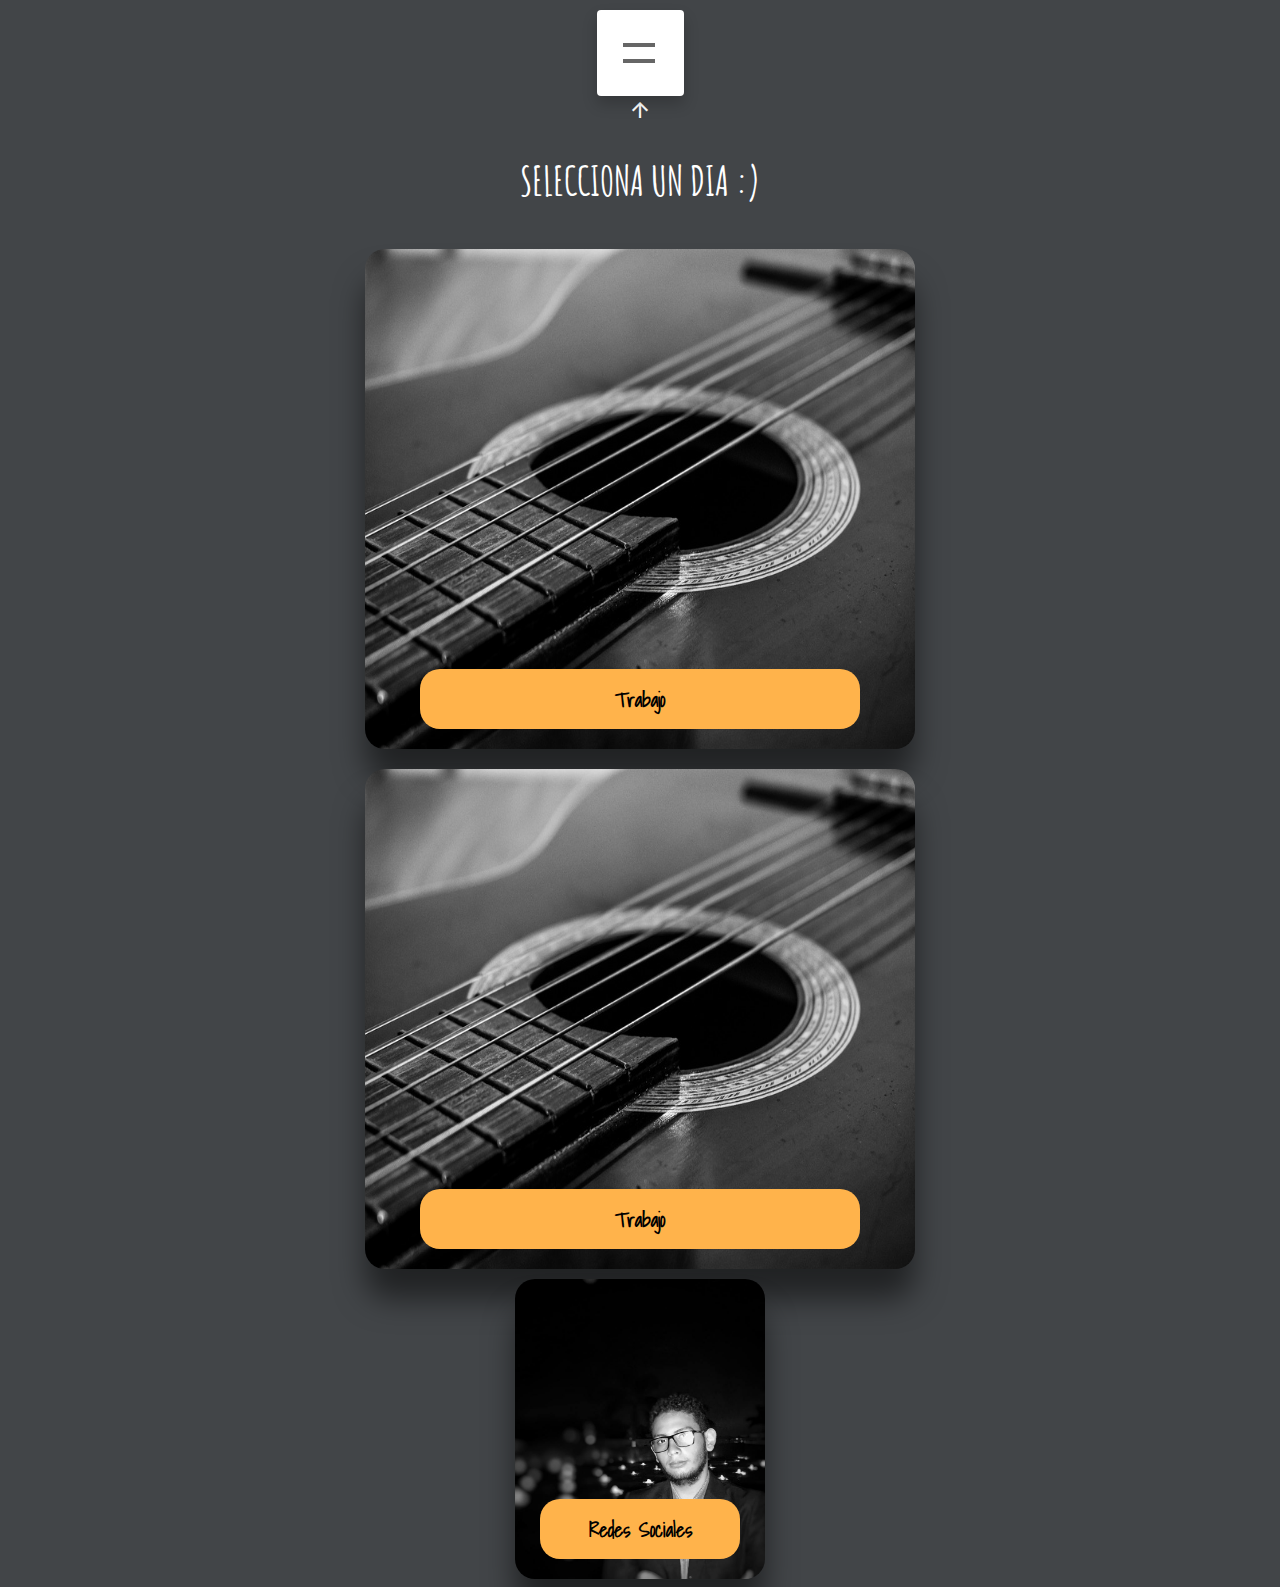
==== index.html @ 3bb5707f "Fix View Mobile" ====
<!DOCTYPE html>
<html lang="en">
<head>
    <meta charset="UTF-8">
    <meta name="viewport" content="width=device-width, initial-scale=1.0">
    <meta http-equiv="X-UA-Compatible" content="ie=edge">
    <link rel="stylesheet" href="style.css">
    <link href="https://fonts.googleapis.com/icon?family=Material+Icons" rel="stylesheet">
    <title>Weekend Blog Fabricio</title>
</head>
<body>
    <nav>
        <div class="navigation">
            <input type="checkbox" name="">
            <span></span>
            <span></span>
            <ul class="menu">
                <li><a href="#">Lunes</a></li>
                <li><a href="#">Martes</a></li>
                <li><a href="#">miercoles</a></li>
                <li><a href="#">jueves</a></li>
                <li><a href="#">viernes</a></li>
            </ul>

        </div>
    </nav>
    <div class="indications">
        <i class="material-icons">
            arrow_upward
        </i>
        <h2>Selecciona un dia :)</h2>
    </div>  
    <main>      
        <div class="card-info-container">
            <div class="box">
                <div class="ImgBx">
                    <img src="img/img1.jpg" alt="desktop">
                </div>
                <div class="content">
                    <h3>Trabajo</h3>
                    <P class="info-1">Lorem ipsum dolor, sit amet consectetur adipisicing elit. Sit tenetur commodi non delectus, recusandae nostrum provident soluta totam corrupti ratione maxime fuga ad placeat rem deleniti quibusdam accusamus nesciunt neque!</P>
                </div>
            </div>         
        </div>  
        
        <div class="card-info-container">
            <div class="box">
                <div class="ImgBx">
                    <img src="img/img1.jpg" alt="desktop">
                </div>
                <div class="content">
                    <h3>Trabajo</h3>
                    <P class="info-1">Lorem ipsum dolor, sit amet consectetur adipisicing elit. Sit tenetur commodi non delectus, recusandae nostrum provident soluta totam corrupti ratione maxime fuga ad placeat rem deleniti quibusdam accusamus nesciunt neque!</P>
                </div>
            </div>         
        </div>
        <div class="card-info-container">
            <div class="social-media">
                <div class="ImgBx">
                    <img src="img/imgSocial.jpg" alt="desktop">
                </div>
                <div class="content">
                    <h3>Redes Sociales</h3>
                    <P class="info-1">Lorem ipsum dolor, sit amet consectetur adipisicing elit. Sit tenetur commodi non delectus, recusandae nostrum provident soluta totam corrupti ratione maxime fuga ad placeat rem deleniti quibusdam accusamus nesciunt neque!</P>
                </div>
            </div>         
        </div>
    </main>
    
</body>
</html>
---- style.css ----
@import url('https://fonts.googleapis.com/css?family=Francois+One&display=swap');
@import url('https://fonts.googleapis.com/css?family=Shadows+Into+Light&display=swap');
@import url('https://fonts.googleapis.com/css?family=Amatic+SC&display=swap');
body{
    background: #424548;
}

.material-icons{
    color: white;
}
/*DISENO DE NAVBAR*/
nav{
    margin: 0;
    padding: 0;
    display: flex;
    justify-content: center;
    align-items: center;
    min-height: 70vh;
    background: #424548;
}

.navigation{
    position: relative;
    display: flex;
    justify-content: center;
    align-items: center;
    background:#fff;
    padding: 20px;
    transition: 0.5s;
    border-radius: 4px;
    overflow: hidden;
    box-shadow: 0 8px 15px rgba(0, 0, 0, .2)
}

.menu{
    margin: 0;
    padding: 0;
    width: 0;
    overflow: hidden;
    display: flex;
    flex-direction: column;
    transition: 0.5s;
}

.menu li{
    list-style: none;
    margin: 0 0 10px 20px;
}

.navigation input:checked ~ .menu{
    width: 450px;
}

.menu li a{
    text-decoration: none;
    color: #666;
    text-transform: uppercase;
    font-weight: 600;
    transition: 0.5;
}

.menu li a:hover{
    color: #ffb34b;
}

.navigation input{
    width: 40px;
    height: 40px;
    cursor: pointer;
    opacity: 0;
}

.navigation span{
    position: absolute;
    left: 26px;
    width: 32px;
    height: 4px;
    background: #666;
    pointer-events: none;
    transition: 0.5s;
}

.navigation input:checked ~ span{
    background: #ffb34b;
}

.navigation span:nth-child(2){
    transform: translateY(-8px);
}

.navigation input:checked ~ span:nth-child(2){
    transform: translateY(8px) rotate(45deg);
}

.navigation span:nth-child(3){
    transform: translateY(8px);
}

.navigation input:checked ~ span:nth-child(3){
    transform: translateY(8px) rotate(-45deg);
}
/*DISENO DE NAVBAR*/
main{
    margin: 0;
    padding: 0;
    display: flex;
    flex-direction: column;
    justify-content: center;
    align-items: center;
    min-width: 100v;
}

.indications{
    width: 100%;
    display: flex;
    justify-content: center;
    align-items: center;
    flex-direction: column;
}

.indications h2{
    font-family: 'Amatic SC', cursive;
    color: white;
    font-size: 40px;
    text-transform: uppercase;;
}

/*DISENO DE LAS CARTAS*/
.card-info-container{
    width: 1000px;
    display: flex;
    flex-wrap: wrap;
    justify-content: center;
    border-radius: 20px;
}

.box{
    margin: 10px 0 10px 0;;
    position: relative;
    width: 250px;
    height: 300px;
    border-radius: 25px;
    background: #000;
    box-shadow: 0 30px 30px rgba(0, 0, 0, .5);  
}

.social-media{
    position: relative;
    width: 350px;
    height: 500px;
    border-radius: 25px;
    background: #000;
    box-shadow: 0 30px 30px rgba(0, 0, 0, .5);  
}

.social-media .ImgBx{
    position: absolute;
    top: 0;
    left: 0;
    width: 100%;
    height: 100%;   
}

.social-media .ImgBx img{
    position: absolute;
    top: 0;
    left: 0;
    width: 100%;
    height: 100%;
    border-radius: 20px;
    object-fit: cover;
    transition: 0.5s;   
}

.social-media:hover .ImgBx img{
    opacity: 0;
}

.social-media .content{
    position: absolute;
    bottom: 20px;
    left: 10%;
    width: 80%;
    height: 60px;
    border-radius: 20px;
    background: #ffb34b;
    transition: 0.5s;
    overflow: hidden;

    padding: 15px;
    box-sizing: border-box;

}

.social-media:hover .content{
    width: 100%;
    height: 100%;
    bottom: 0;
    left: 0;
    border-radius: 20px;
    
}

.social-media .content h3{
    font-family: 'Shadows Into Light', cursive;
    margin: 0;
    padding: 0;
    font-size: 20px;
    text-align: center;
}


.social-media .content p{
    margin: 10 0 0;
    padding: 0;
    opacity: 0;
    line-height: 1.2em;
    transition: 0.5s;
    text-align: center;
    font-size: 10px;
}

.box:hover .content p{
    opacity: 1;
    transition-delay: 0.5s;
    
}

.box .ImgBx{
    position: absolute;
    top: 0;
    left: 0;
    width: 100%;
    height: 100%;   
}

.box .ImgBx img{
    position: absolute;
    top: 0;
    left: 0;
    width: 100%;
    height: 100%;
    border-radius: 20px;
    object-fit: fill;
    transition: 0.5s;   
}

.box:hover .ImgBx img{
    opacity: 0;
}

.box .content{
    position: absolute;
    bottom: 20px;
    left: 10%;
    width: 80%;
    height: 60px;
    border-radius: 20px;
    background: #ffb34b;
    transition: 0.5s;
    overflow: hidden;

    padding: 15px;
    box-sizing: border-box;

}

.box:hover .content{
    width: 100%;
    height: 100%;
    bottom: 0;
    left: 0;
    border-radius: 20px;
    
}

.box .content h3{
    font-family: 'Shadows Into Light', cursive;
    margin: 0;
    padding: 0;
    font-size: 20px;
    text-align: center;
}


.box .content p{
    margin: 10 0 0;
    padding: 0;
    opacity: 0;
    line-height: 1.2em;
    transition: 0.5s;
    text-align: center;
    font-size: 15px;
}

.box:hover .content p{
    opacity: 1;
    transition-delay: 0.5s;
    
}
/*FIN DISENO DE LAS CARTAS*/

@media only screen and (min-width: 768px) {
    nav{
        min-height: 10vh;       
    }

    .menu{
        flex-direction: row;
    }
    main{
        flex-direction: row;
        flex-wrap: wrap;
    }

    .box{
        width: 350px;
        height: 400px;
    }
    
    .social-media{
        width: 250px;
        height: 300px;
    }
    
}
@media only screen and (min-width: 1024px) {
    /*DISENO DE NAVBAR*/
main{
    margin: 0;
    padding: 0;
    display: flex;
    justify-content: center;
    align-items: center;
    min-width: 100v;
}

.indications{
    width: 100%;
    display: flex;
    justify-content: center;
    align-items: center;
    flex-direction: column;
}

.indications h2{
    font-family: 'Amatic SC', cursive;
    color: white;
    font-size: 40px;
    text-transform: uppercase;;
}

/*DISENO DE LAS CARTAS*/
.card-info-container{
    width: 1000px;
    display: flex;
    flex-wrap: wrap;
    justify-content: center;
    border-radius: 20px;
}

.box{
    position: relative;
    width: 550px;
    height: 500px;
    border-radius: 25px;
    background: #000;
    box-shadow: 0 30px 30px rgba(0, 0, 0, .5);  
}




/*@media only screen and (min-width: 1440px) {}*/
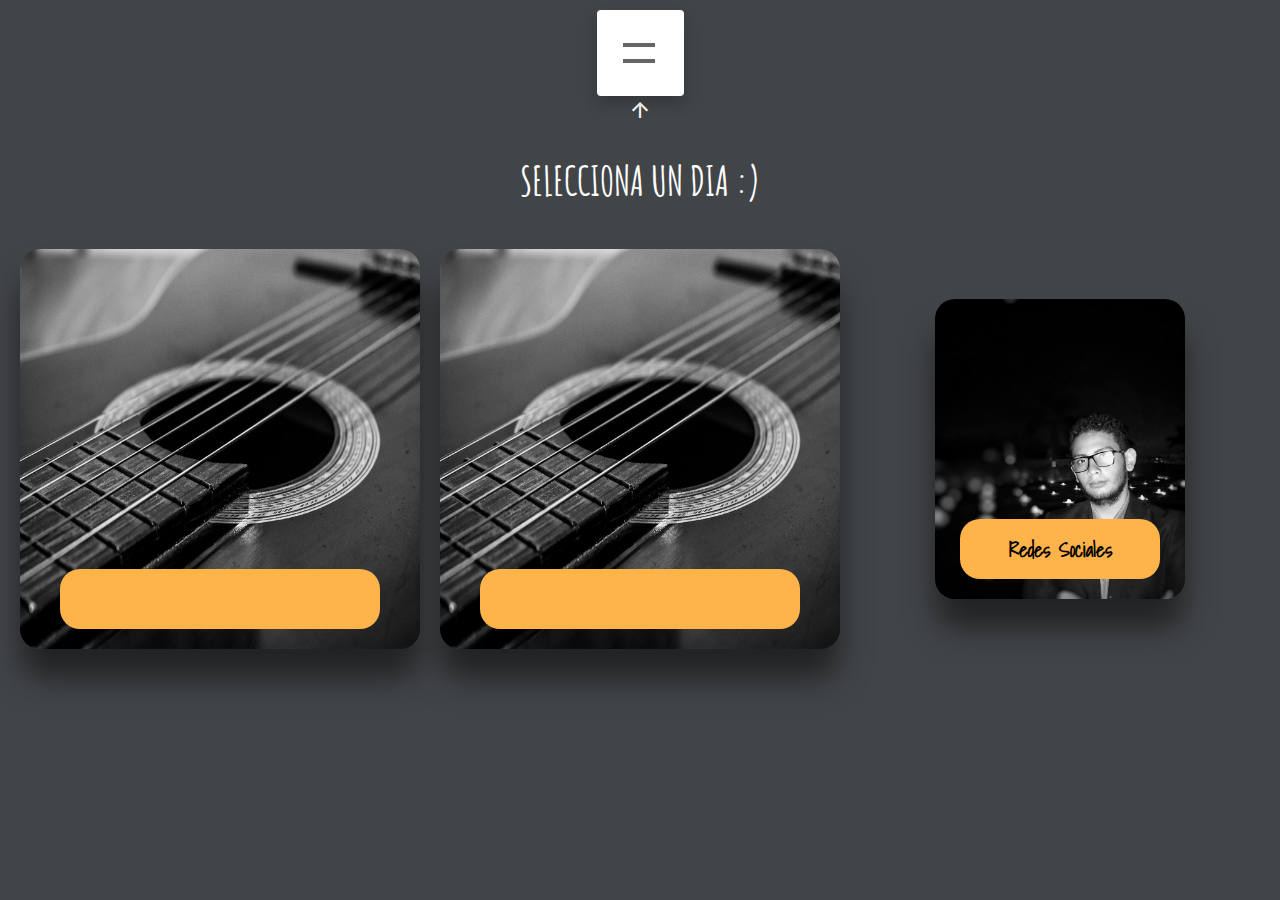
==== commit 292e0ec9: "Add info dia Lunes" ====
--- a/index.html
+++ b/index.html
@@ -15,11 +15,11 @@
             <span></span>
             <span></span>
             <ul class="menu">
-                <li><a href="#">Lunes</a></li>
-                <li><a href="#">Martes</a></li>
-                <li><a href="#">miercoles</a></li>
-                <li><a href="#">jueves</a></li>
-                <li><a href="#">viernes</a></li>
+                <li><a href="#" id="lunes">Lunes</a></li>
+                <li><a href="#" id="martes">Martes</a></li>
+                <li><a href="#" id="miercoles">miercoles</a></li>
+                <li><a href="#" id="jueves">jueves</a></li>
+                <li><a href="#" id="viernes">viernes</a></li>
             </ul>
 
         </div>
@@ -28,7 +28,7 @@
         <i class="material-icons">
             arrow_upward
         </i>
-        <h2>Selecciona un dia :)</h2>
+        <h2 id="dia">Selecciona un dia :)</h2>
     </div>  
     <main>      
         <div class="card-info-container">
@@ -37,8 +37,8 @@
                     <img src="img/img1.jpg" alt="desktop">
                 </div>
                 <div class="content">
-                    <h3>Trabajo</h3>
-                    <P class="info-1">Lorem ipsum dolor, sit amet consectetur adipisicing elit. Sit tenetur commodi non delectus, recusandae nostrum provident soluta totam corrupti ratione maxime fuga ad placeat rem deleniti quibusdam accusamus nesciunt neque!</P>
+                    <h3 id="title1"></h3>
+                    <P id="info-1"></P>
                 </div>
             </div>         
         </div>  
@@ -49,8 +49,8 @@
                     <img src="img/img1.jpg" alt="desktop">
                 </div>
                 <div class="content">
-                    <h3>Trabajo</h3>
-                    <P class="info-1">Lorem ipsum dolor, sit amet consectetur adipisicing elit. Sit tenetur commodi non delectus, recusandae nostrum provident soluta totam corrupti ratione maxime fuga ad placeat rem deleniti quibusdam accusamus nesciunt neque!</P>
+                    <h3 id="title2"></h3>
+                    <P id="info-2"></P>
                 </div>
             </div>         
         </div>
@@ -61,11 +61,12 @@
                 </div>
                 <div class="content">
                     <h3>Redes Sociales</h3>
-                    <P class="info-1">Lorem ipsum dolor, sit amet consectetur adipisicing elit. Sit tenetur commodi non delectus, recusandae nostrum provident soluta totam corrupti ratione maxime fuga ad placeat rem deleniti quibusdam accusamus nesciunt neque!</P>
+                    <P>@fabri_hernandez12 <br> @fabrihernandez</P>
                 </div>
             </div>         
         </div>
     </main>
     
 </body>
+<script src="main.js"></script>
 </html>--- a/style.css
+++ b/style.css
@@ -211,13 +211,8 @@
 
 
 .social-media .content p{
-    margin: 10 0 0;
-    padding: 0;
-    opacity: 0;
-    line-height: 1.2em;
-    transition: 0.5s;
     text-align: center;
-    font-size: 10px;
+    font-size: 20px;
 }
 
 .box:hover .content p{
@@ -327,32 +322,15 @@
 @media only screen and (min-width: 1024px) {
     /*DISENO DE NAVBAR*/
 main{
-    margin: 0;
-    padding: 0;
-    display: flex;
-    justify-content: center;
-    align-items: center;
-    min-width: 100v;
-}
-
-.indications{
-    width: 100%;
-    display: flex;
-    justify-content: center;
-    align-items: center;
-    flex-direction: column;
-}
-
-.indications h2{
-    font-family: 'Amatic SC', cursive;
-    color: white;
-    font-size: 40px;
-    text-transform: uppercase;;
+    display: flex;  
+    flex-direction: row;
+
 }
 
 /*DISENO DE LAS CARTAS*/
 .card-info-container{
-    width: 1000px;
+    margin: 0 10px ;
+    width: 400px;
     display: flex;
     flex-wrap: wrap;
     justify-content: center;
@@ -360,15 +338,26 @@
 }
 
 .box{
-    position: relative;
-    width: 550px;
-    height: 500px;
-    border-radius: 25px;
-    background: #000;
-    box-shadow: 0 30px 30px rgba(0, 0, 0, .5);  
-}
-
-
-
-
-/*@media only screen and (min-width: 1440px) {}*/+    
+    width: 450px;
+    height: 400px;
+}
+.social-media .content h3{
+
+    font-size: 20px;
+
+}
+
+.box .content h3{
+
+    font-size: 25px;
+
+}
+
+
+.box .content p{
+
+    font-size: 20px;
+}
+
+}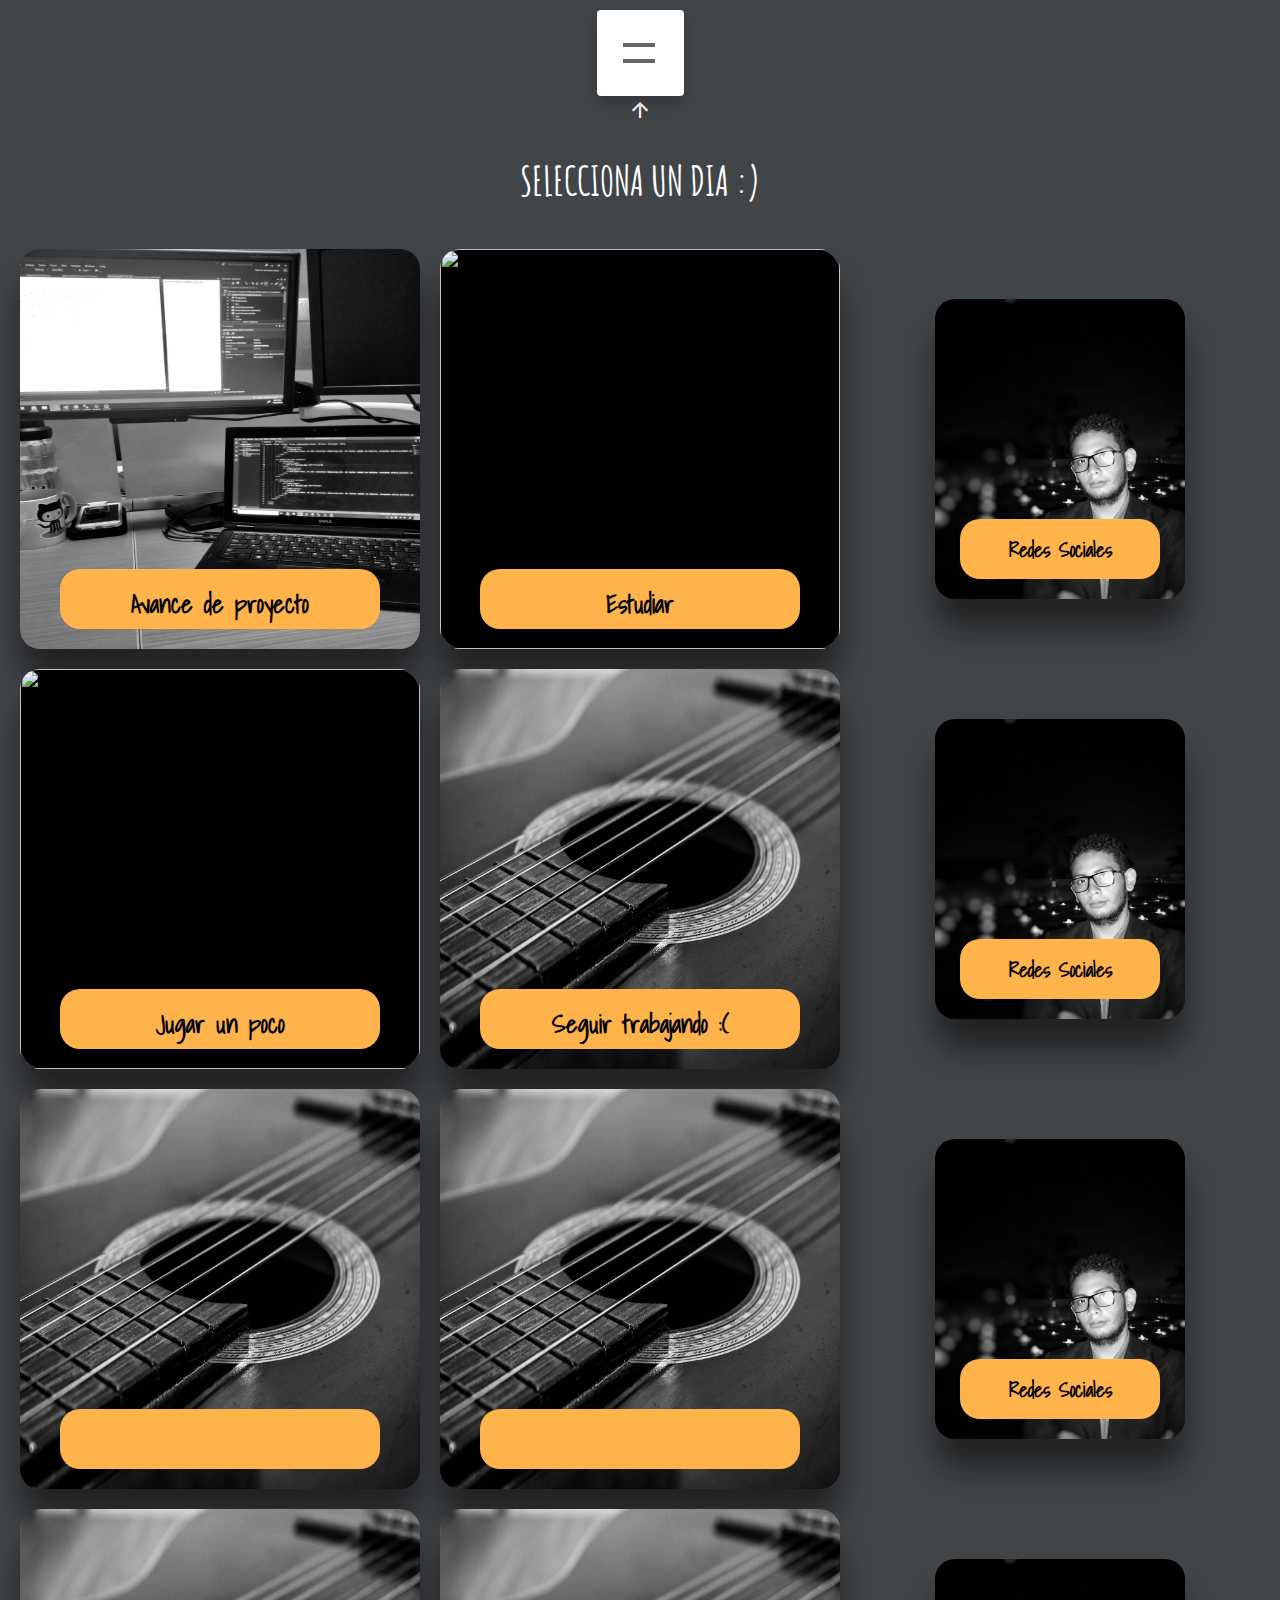
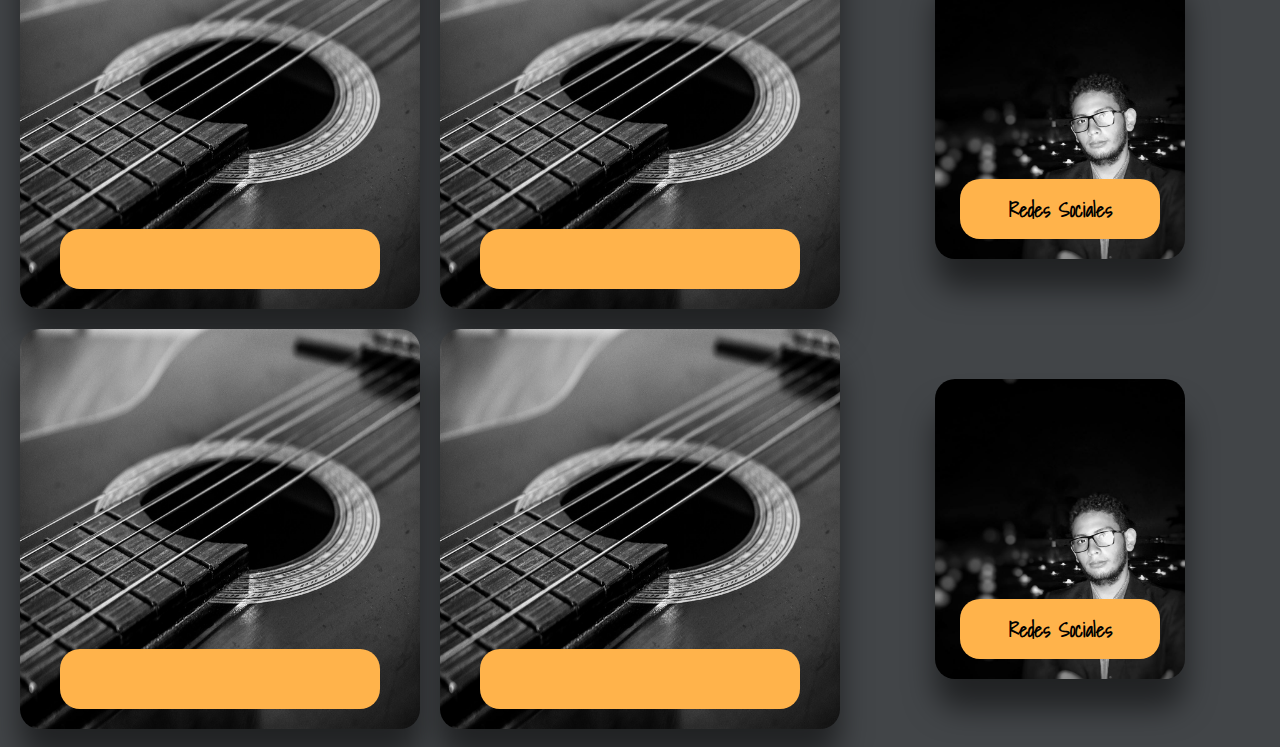
==== commit 29239910: "Add carta para cada dia" ====
--- a/index.html
+++ b/index.html
@@ -1,5 +1,5 @@
 <!DOCTYPE html>
-<html lang="en">
+<html lang="es">
 <head>
     <meta charset="UTF-8">
     <meta name="viewport" content="width=device-width, initial-scale=1.0">
@@ -31,30 +31,30 @@
         <h2 id="dia">Selecciona un dia :)</h2>
     </div>  
     <main>      
-        <div class="card-info-container">
+        <div class="card-info-container" id="lunesCard">
             <div class="box">
                 <div class="ImgBx">
-                    <img src="img/img1.jpg" alt="desktop">
+                    <img src="img/imgLunes1.jpeg">
                 </div>
                 <div class="content">
-                    <h3 id="title1"></h3>
-                    <P id="info-1"></P>
+                    <h3>Avance de proyecto</h3>
+                    <P>El dia lunes tuve que dar un anvance a un proyecto que se esta llevando junto con otros companeros, el cual consiste en la creacion de una applicacion de escritorio que permita registrar empleados (a groso modo).</P>
                 </div>
             </div>         
         </div>  
         
-        <div class="card-info-container">
+        <div class="card-info-container" id="lunesCard">
             <div class="box">
                 <div class="ImgBx">
-                    <img src="img/img1.jpg" alt="desktop">
+                    <img src="">
                 </div>
                 <div class="content">
-                    <h3 id="title2"></h3>
-                    <P id="info-2"></P>
+                    <h3>Estudiar</h3>
+                    <P>Inicio de semana inicio de clases, dentro de un par de dias tengo que presentar un examen y la verdad no me siento muy preparado...</P>
                 </div>
             </div>         
         </div>
-        <div class="card-info-container">
+        <div class="card-info-container" id="lunesCard">
             <div class="social-media">
                 <div class="ImgBx">
                     <img src="img/imgSocial.jpg" alt="desktop">
@@ -65,6 +65,146 @@
                 </div>
             </div>         
         </div>
+
+        <div class="card-info-container" id="martesCard">
+                <div class="box">
+                    <div class="ImgBx">
+                        <img src="">
+                    </div>
+                    <div class="content">
+                        <h3>Jugar un poco</h3>
+                        <P>Siempre jugar un poco viene genial para no moririse de estres, a pesar de ser malo me la paso bien.</P>
+                    </div>
+                </div>         
+            </div>  
+            
+            <div class="card-info-container" id="martesCard">
+                <div class="box">
+                    <div class="ImgBx">
+                        <img src="img/img1.jpg">
+                    </div>
+                    <div class="content">
+                        <h3>Seguir trabajando :(</h3>
+                        <P id="info-2"></P>
+                    </div>
+                </div>         
+            </div>
+            <div class="card-info-container" id="martesCard">
+                <div class="social-media">
+                    <div class="ImgBx">
+                        <img src="img/imgSocial.jpg" alt="desktop">
+                    </div>
+                    <div class="content">
+                        <h3>Redes Sociales</h3>
+                        <P>@fabri_hernandez12 <br> @fabrihernandez</P>
+                    </div>
+                </div>         
+            </div>
+
+            <div class="card-info-container" id="miercolesCard">
+                    <div class="box">
+                        <div class="ImgBx">
+                            <img src="img/img1.jpg" id="img1">
+                        </div>
+                        <div class="content">
+                            <h3 id="title1"></h3>
+                            <P id="info-1"></P>
+                        </div>
+                    </div>         
+                </div>  
+                
+                <div class="card-info-container" id="miercolesCard">
+                    <div class="box">
+                        <div class="ImgBx">
+                            <img src="img/img1.jpg" id="img2">
+                        </div>
+                        <div class="content">
+                            <h3 id="title2"></h3>
+                            <P id="info-2"></P>
+                        </div>
+                    </div>         
+                </div>
+                <div class="card-info-container" id="miercolesCard">
+                    <div class="social-media">
+                        <div class="ImgBx">
+                            <img src="img/imgSocial.jpg" alt="desktop">
+                        </div>
+                        <div class="content">
+                            <h3>Redes Sociales</h3>
+                            <P>@fabri_hernandez12 <br> @fabrihernandez</P>
+                        </div>
+                    </div>         
+                </div>
+
+                <div class="card-info-container" id="juevesCard">
+                        <div class="box">
+                            <div class="ImgBx">
+                                <img src="img/img1.jpg" id="img1">
+                            </div>
+                            <div class="content">
+                                <h3 id="title1"></h3>
+                                <P id="info-1"></P>
+                            </div>
+                        </div>         
+                    </div>  
+                    
+                    <div class="card-info-container" id="juevesCard">
+                        <div class="box">
+                            <div class="ImgBx">
+                                <img src="img/img1.jpg" id="img2">
+                            </div>
+                            <div class="content">
+                                <h3 id="title2"></h3>
+                                <P id="info-2"></P>
+                            </div>
+                        </div>         
+                    </div>
+                    <div class="card-info-container" id="juevesCard">
+                        <div class="social-media">
+                            <div class="ImgBx">
+                                <img src="img/imgSocial.jpg" alt="desktop">
+                            </div>
+                            <div class="content">
+                                <h3>Redes Sociales</h3>
+                                <P>@fabri_hernandez12 <br> @fabrihernandez</P>
+                            </div>
+                        </div>         
+                    </div>
+
+                    <div class="card-info-container" id="viernesCard">
+                            <div class="box">
+                                <div class="ImgBx">
+                                    <img src="img/img1.jpg" id="img1">
+                                </div>
+                                <div class="content">
+                                    <h3 id="title1"></h3>
+                                    <P id="info-1"></P>
+                                </div>
+                            </div>         
+                        </div>  
+                        
+                        <div class="card-info-container" id="viernesCard">
+                            <div class="box">
+                                <div class="ImgBx">
+                                    <img src="img/img1.jpg" id="img2">
+                                </div>
+                                <div class="content">
+                                    <h3 id="title2"></h3>
+                                    <P id="info-2"></P>
+                                </div>
+                            </div>         
+                        </div>
+                        <div class="card-info-container" id="viernesCard">
+                            <div class="social-media">
+                                <div class="ImgBx">
+                                    <img src="img/imgSocial.jpg" alt="desktop">
+                                </div>
+                                <div class="content">
+                                    <h3>Redes Sociales</h3>
+                                    <P>@fabri_hernandez12 <br> @fabrihernandez</P>
+                                </div>
+                            </div>         
+                        </div>
     </main>
     
 </body>
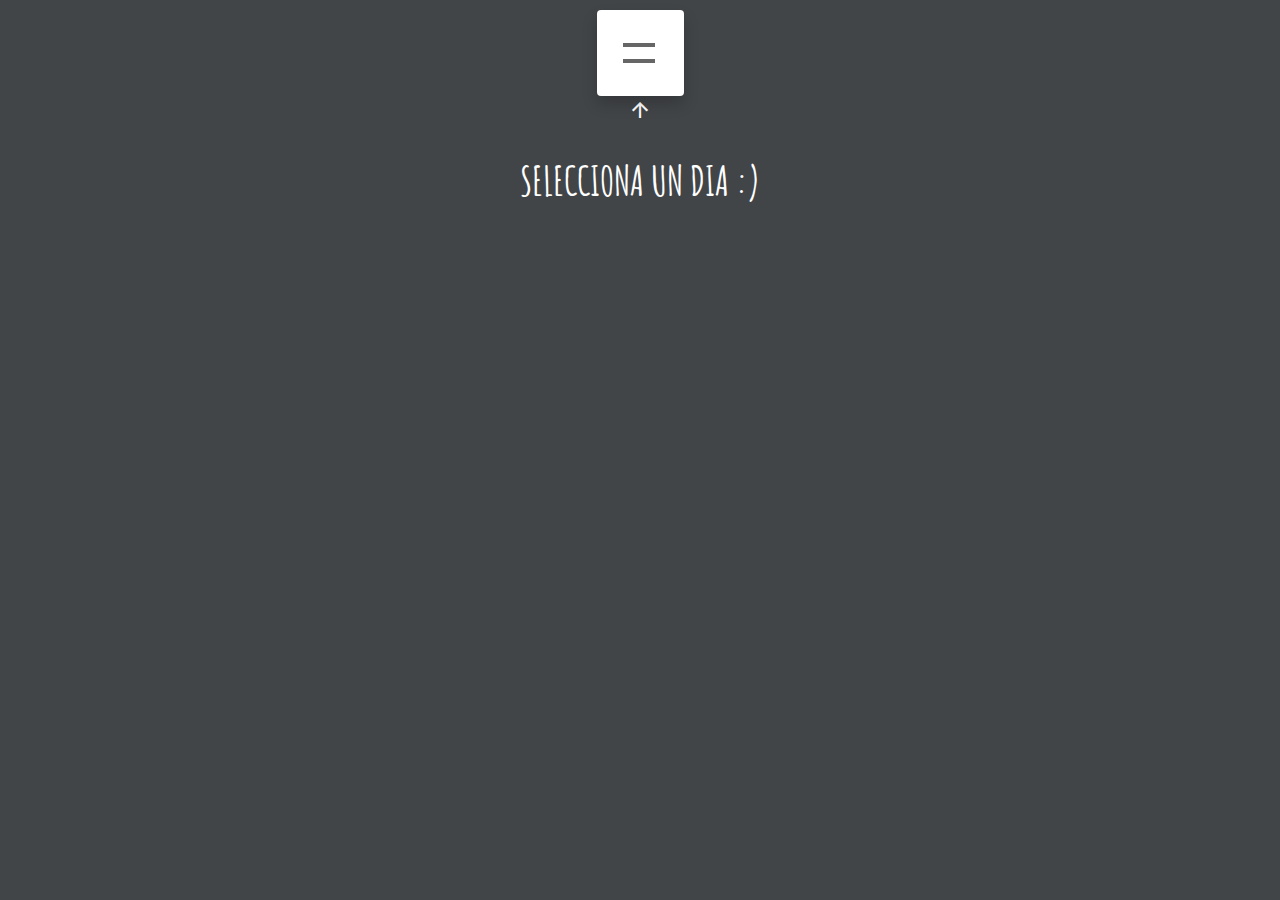
==== commit b6b542f8: "FINISH Informacion y cambio de dia" ====
--- a/index.html
+++ b/index.html
@@ -85,7 +85,7 @@
                     </div>
                     <div class="content">
                         <h3>Seguir trabajando :(</h3>
-                        <P id="info-2"></P>
+                        <P>Seguir avanzando con el projecto, ahora con mis companeros terminamos de disenar el modelo de la base de datos.</P>
                     </div>
                 </div>         
             </div>
@@ -104,11 +104,11 @@
             <div class="card-info-container" id="miercolesCard">
                     <div class="box">
                         <div class="ImgBx">
-                            <img src="img/img1.jpg" id="img1">
+                            <img src="img/img1.jpg">
                         </div>
                         <div class="content">
-                            <h3 id="title1"></h3>
-                            <P id="info-1"></P>
+                            <h3>Cena Familiar</h3>
+                            <P>Este dia a pesar de su respectivo estres, termina de maravilla en casa junto con la familia.</P>
                         </div>
                     </div>         
                 </div>  
@@ -116,11 +116,11 @@
                 <div class="card-info-container" id="miercolesCard">
                     <div class="box">
                         <div class="ImgBx">
-                            <img src="img/img1.jpg" id="img2">
+                            <img src="img/img1.jpg">
                         </div>
                         <div class="content">
-                            <h3 id="title2"></h3>
-                            <P id="info-2"></P>
+                            <h3>Que siga el trabajo</h3>
+                            <P>El avance de este dia fue que terminamos de hacer el prototipo de la aplicacion de escritorio.</P>
                         </div>
                     </div>         
                 </div>
@@ -139,11 +139,11 @@
                 <div class="card-info-container" id="juevesCard">
                         <div class="box">
                             <div class="ImgBx">
-                                <img src="img/img1.jpg" id="img1">
+                                <img src="img/img1.jpg">
                             </div>
                             <div class="content">
-                                <h3 id="title1"></h3>
-                                <P id="info-1"></P>
+                                <h3>Projecto vamos avanzando</h3>
+                                <P>A pesar de ser un projecto bastante grande seguimos avanzando, este dia terminamos el diseno del login. :)</P>
                             </div>
                         </div>         
                     </div>  
@@ -151,11 +151,11 @@
                     <div class="card-info-container" id="juevesCard">
                         <div class="box">
                             <div class="ImgBx">
-                                <img src="img/img1.jpg" id="img2">
+                                <img src="img/img1.jpg">
                             </div>
                             <div class="content">
-                                <h3 id="title2"></h3>
-                                <P id="info-2"></P>
+                                <h3>Estudiar</h3>
+                                <P>El dia del examen se acerca y todavia no me siento listo...</P>
                             </div>
                         </div>         
                     </div>
@@ -174,11 +174,11 @@
                     <div class="card-info-container" id="viernesCard">
                             <div class="box">
                                 <div class="ImgBx">
-                                    <img src="img/img1.jpg" id="img1">
+                                    <img src="img/img1.jpg">
                                 </div>
                                 <div class="content">
-                                    <h3 id="title1"></h3>
-                                    <P id="info-1"></P>
+                                    <h3>Cumpleanos de mi madre</h3>
+                                    <P>Hoy 11 de ocubre nace mi madre, asi que sera un dia de celebracion.</P>
                                 </div>
                             </div>         
                         </div>  
@@ -186,11 +186,11 @@
                         <div class="card-info-container" id="viernesCard">
                             <div class="box">
                                 <div class="ImgBx">
-                                    <img src="img/img1.jpg" id="img2">
+                                    <img src="img/img1.jpg">
                                 </div>
                                 <div class="content">
-                                    <h3 id="title2"></h3>
-                                    <P id="info-2"></P>
+                                    <h3>¡Dia del examen! :o</h3>
+                                    <P>Dia del examen, tengo miedo pero he estudiado.</P>
                                 </div>
                             </div>         
                         </div>
--- a/style.css
+++ b/style.css
@@ -61,6 +61,7 @@
 
 .menu li a:hover{
     color: #ffb34b;
+   
 }
 
 .navigation input{
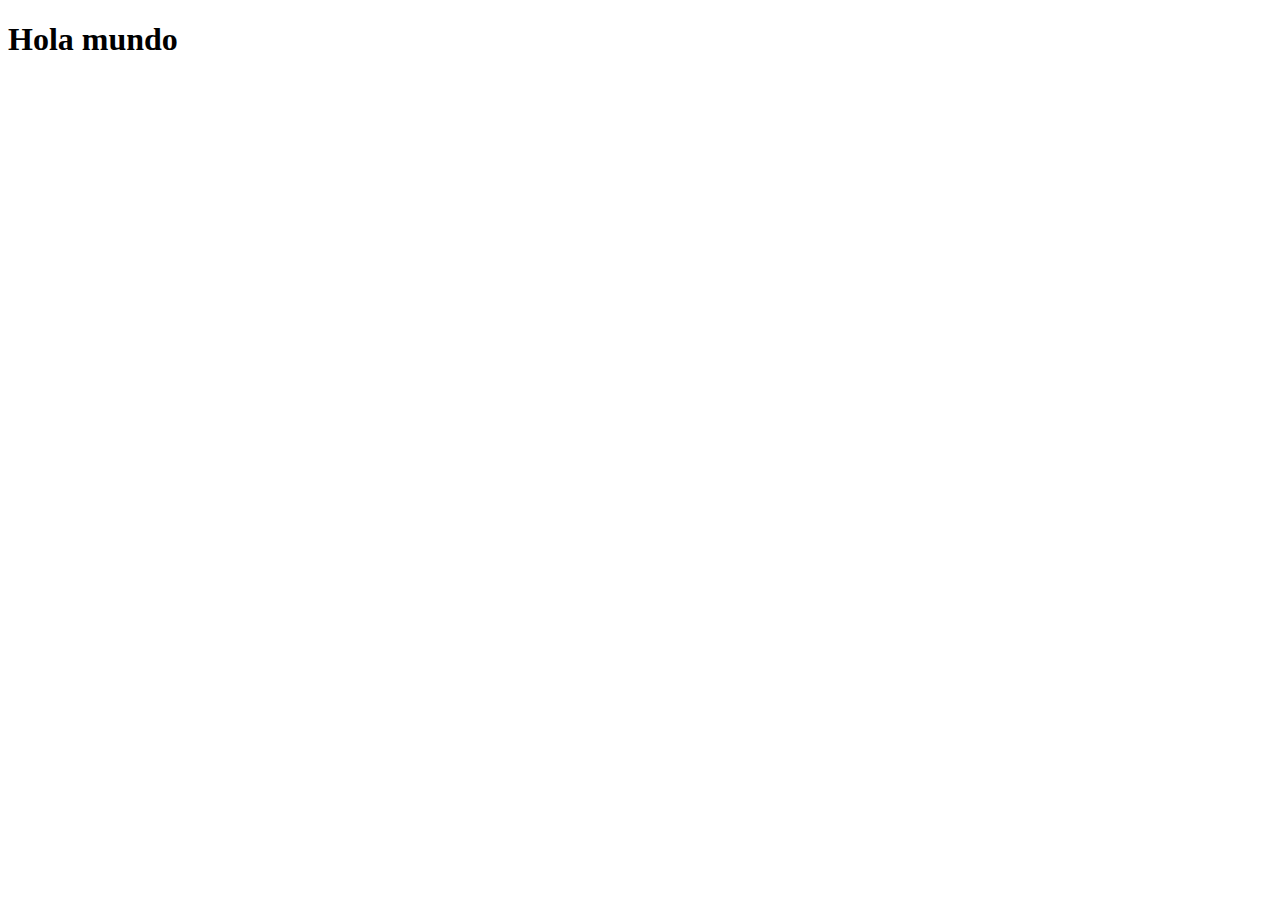
==== commit 9cfa0a1c: "add update" ====
--- a/index.html
+++ b/index.html
@@ -1,212 +1,12 @@
-<!DOCTYPE html>
-<html lang="es">
+<!DOCTYPE html PUBLIC "-//W3C//DTD XHTML 1.0 Transitional//EN" "http://www.w3.org/TR/xhtml1/DTD/xhtml1-transitional.dtd">
+<html xmlns="http://www.w3.org/1999/xhtml">
 <head>
-    <meta charset="UTF-8">
-    <meta name="viewport" content="width=device-width, initial-scale=1.0">
-    <meta http-equiv="X-UA-Compatible" content="ie=edge">
-    <link rel="stylesheet" href="style.css">
-    <link href="https://fonts.googleapis.com/icon?family=Material+Icons" rel="stylesheet">
-    <title>Weekend Blog Fabricio</title>
+<meta http-equiv="Content-Type" content="text/html; charset=utf-8" />
+  <title>Bitnami: Open Source. Simplified</title>
+  <link href="bitnami.css" media="all" rel="Stylesheet" type="text/css" /> 
+  <link href="/dashboard/stylesheets/all.css" rel="stylesheet" type="text/css" />
 </head>
 <body>
-    <nav>
-        <div class="navigation">
-            <input type="checkbox" name="">
-            <span></span>
-            <span></span>
-            <ul class="menu">
-                <li><a href="#" id="lunes">Lunes</a></li>
-                <li><a href="#" id="martes">Martes</a></li>
-                <li><a href="#" id="miercoles">miercoles</a></li>
-                <li><a href="#" id="jueves">jueves</a></li>
-                <li><a href="#" id="viernes">viernes</a></li>
-            </ul>
-
-        </div>
-    </nav>
-    <div class="indications">
-        <i class="material-icons">
-            arrow_upward
-        </i>
-        <h2 id="dia">Selecciona un dia :)</h2>
-    </div>  
-    <main>      
-        <div class="card-info-container" id="lunesCard">
-            <div class="box">
-                <div class="ImgBx">
-                    <img src="img/imgLunes1.jpeg">
-                </div>
-                <div class="content">
-                    <h3>Avance de proyecto</h3>
-                    <P>El dia lunes tuve que dar un anvance a un proyecto que se esta llevando junto con otros companeros, el cual consiste en la creacion de una applicacion de escritorio que permita registrar empleados (a groso modo).</P>
-                </div>
-            </div>         
-        </div>  
-        
-        <div class="card-info-container" id="lunesCard">
-            <div class="box">
-                <div class="ImgBx">
-                    <img src="">
-                </div>
-                <div class="content">
-                    <h3>Estudiar</h3>
-                    <P>Inicio de semana inicio de clases, dentro de un par de dias tengo que presentar un examen y la verdad no me siento muy preparado...</P>
-                </div>
-            </div>         
-        </div>
-        <div class="card-info-container" id="lunesCard">
-            <div class="social-media">
-                <div class="ImgBx">
-                    <img src="img/imgSocial.jpg" alt="desktop">
-                </div>
-                <div class="content">
-                    <h3>Redes Sociales</h3>
-                    <P>@fabri_hernandez12 <br> @fabrihernandez</P>
-                </div>
-            </div>         
-        </div>
-
-        <div class="card-info-container" id="martesCard">
-                <div class="box">
-                    <div class="ImgBx">
-                        <img src="">
-                    </div>
-                    <div class="content">
-                        <h3>Jugar un poco</h3>
-                        <P>Siempre jugar un poco viene genial para no moririse de estres, a pesar de ser malo me la paso bien.</P>
-                    </div>
-                </div>         
-            </div>  
-            
-            <div class="card-info-container" id="martesCard">
-                <div class="box">
-                    <div class="ImgBx">
-                        <img src="img/img1.jpg">
-                    </div>
-                    <div class="content">
-                        <h3>Seguir trabajando :(</h3>
-                        <P>Seguir avanzando con el projecto, ahora con mis companeros terminamos de disenar el modelo de la base de datos.</P>
-                    </div>
-                </div>         
-            </div>
-            <div class="card-info-container" id="martesCard">
-                <div class="social-media">
-                    <div class="ImgBx">
-                        <img src="img/imgSocial.jpg" alt="desktop">
-                    </div>
-                    <div class="content">
-                        <h3>Redes Sociales</h3>
-                        <P>@fabri_hernandez12 <br> @fabrihernandez</P>
-                    </div>
-                </div>         
-            </div>
-
-            <div class="card-info-container" id="miercolesCard">
-                    <div class="box">
-                        <div class="ImgBx">
-                            <img src="img/img1.jpg">
-                        </div>
-                        <div class="content">
-                            <h3>Cena Familiar</h3>
-                            <P>Este dia a pesar de su respectivo estres, termina de maravilla en casa junto con la familia.</P>
-                        </div>
-                    </div>         
-                </div>  
-                
-                <div class="card-info-container" id="miercolesCard">
-                    <div class="box">
-                        <div class="ImgBx">
-                            <img src="img/img1.jpg">
-                        </div>
-                        <div class="content">
-                            <h3>Que siga el trabajo</h3>
-                            <P>El avance de este dia fue que terminamos de hacer el prototipo de la aplicacion de escritorio.</P>
-                        </div>
-                    </div>         
-                </div>
-                <div class="card-info-container" id="miercolesCard">
-                    <div class="social-media">
-                        <div class="ImgBx">
-                            <img src="img/imgSocial.jpg" alt="desktop">
-                        </div>
-                        <div class="content">
-                            <h3>Redes Sociales</h3>
-                            <P>@fabri_hernandez12 <br> @fabrihernandez</P>
-                        </div>
-                    </div>         
-                </div>
-
-                <div class="card-info-container" id="juevesCard">
-                        <div class="box">
-                            <div class="ImgBx">
-                                <img src="img/img1.jpg">
-                            </div>
-                            <div class="content">
-                                <h3>Projecto vamos avanzando</h3>
-                                <P>A pesar de ser un projecto bastante grande seguimos avanzando, este dia terminamos el diseno del login. :)</P>
-                            </div>
-                        </div>         
-                    </div>  
-                    
-                    <div class="card-info-container" id="juevesCard">
-                        <div class="box">
-                            <div class="ImgBx">
-                                <img src="img/img1.jpg">
-                            </div>
-                            <div class="content">
-                                <h3>Estudiar</h3>
-                                <P>El dia del examen se acerca y todavia no me siento listo...</P>
-                            </div>
-                        </div>         
-                    </div>
-                    <div class="card-info-container" id="juevesCard">
-                        <div class="social-media">
-                            <div class="ImgBx">
-                                <img src="img/imgSocial.jpg" alt="desktop">
-                            </div>
-                            <div class="content">
-                                <h3>Redes Sociales</h3>
-                                <P>@fabri_hernandez12 <br> @fabrihernandez</P>
-                            </div>
-                        </div>         
-                    </div>
-
-                    <div class="card-info-container" id="viernesCard">
-                            <div class="box">
-                                <div class="ImgBx">
-                                    <img src="img/img1.jpg">
-                                </div>
-                                <div class="content">
-                                    <h3>Cumpleanos de mi madre</h3>
-                                    <P>Hoy 11 de ocubre nace mi madre, asi que sera un dia de celebracion.</P>
-                                </div>
-                            </div>         
-                        </div>  
-                        
-                        <div class="card-info-container" id="viernesCard">
-                            <div class="box">
-                                <div class="ImgBx">
-                                    <img src="img/img1.jpg">
-                                </div>
-                                <div class="content">
-                                    <h3>¡Dia del examen! :o</h3>
-                                    <P>Dia del examen, tengo miedo pero he estudiado.</P>
-                                </div>
-                            </div>         
-                        </div>
-                        <div class="card-info-container" id="viernesCard">
-                            <div class="social-media">
-                                <div class="ImgBx">
-                                    <img src="img/imgSocial.jpg" alt="desktop">
-                                </div>
-                                <div class="content">
-                                    <h3>Redes Sociales</h3>
-                                    <P>@fabri_hernandez12 <br> @fabrihernandez</P>
-                                </div>
-                            </div>         
-                        </div>
-    </main>
-    
+  <h1>Hola mundo</h1>
 </body>
-<script src="main.js"></script>
-</html>+</html>
